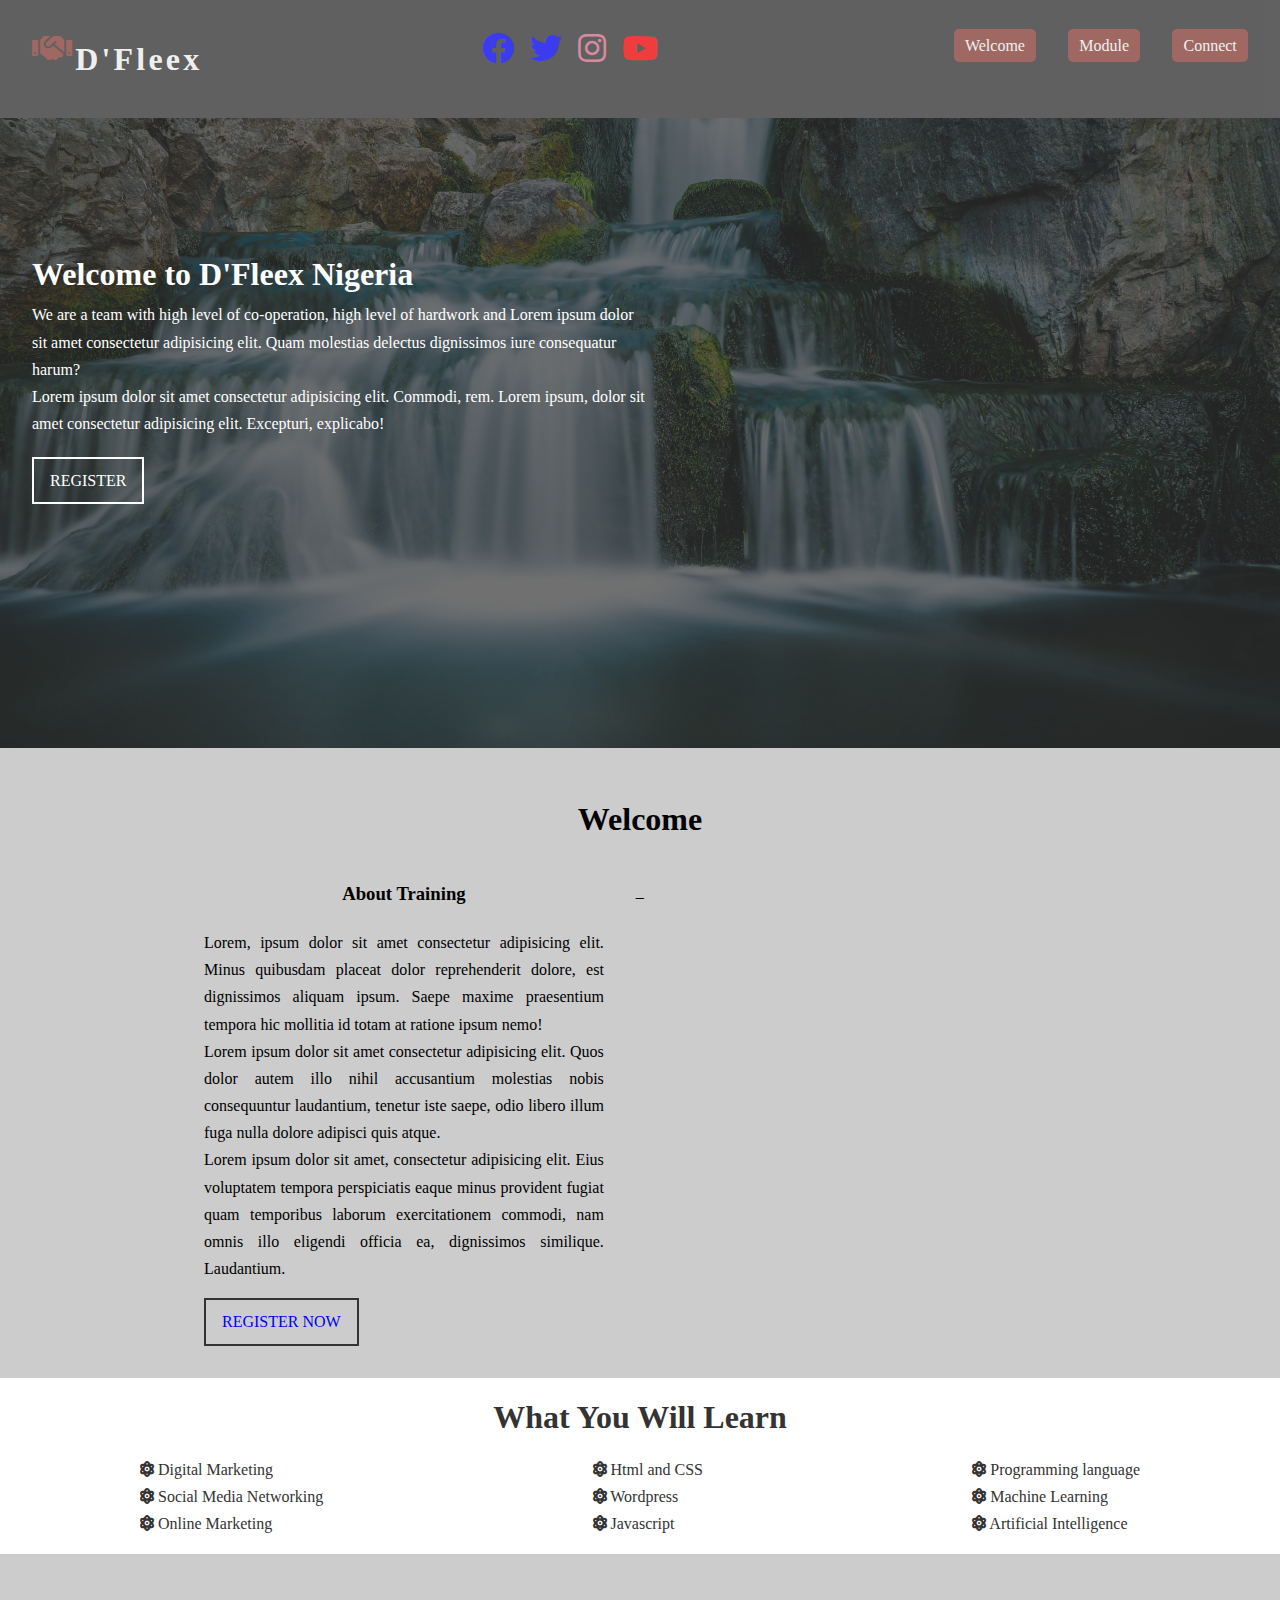
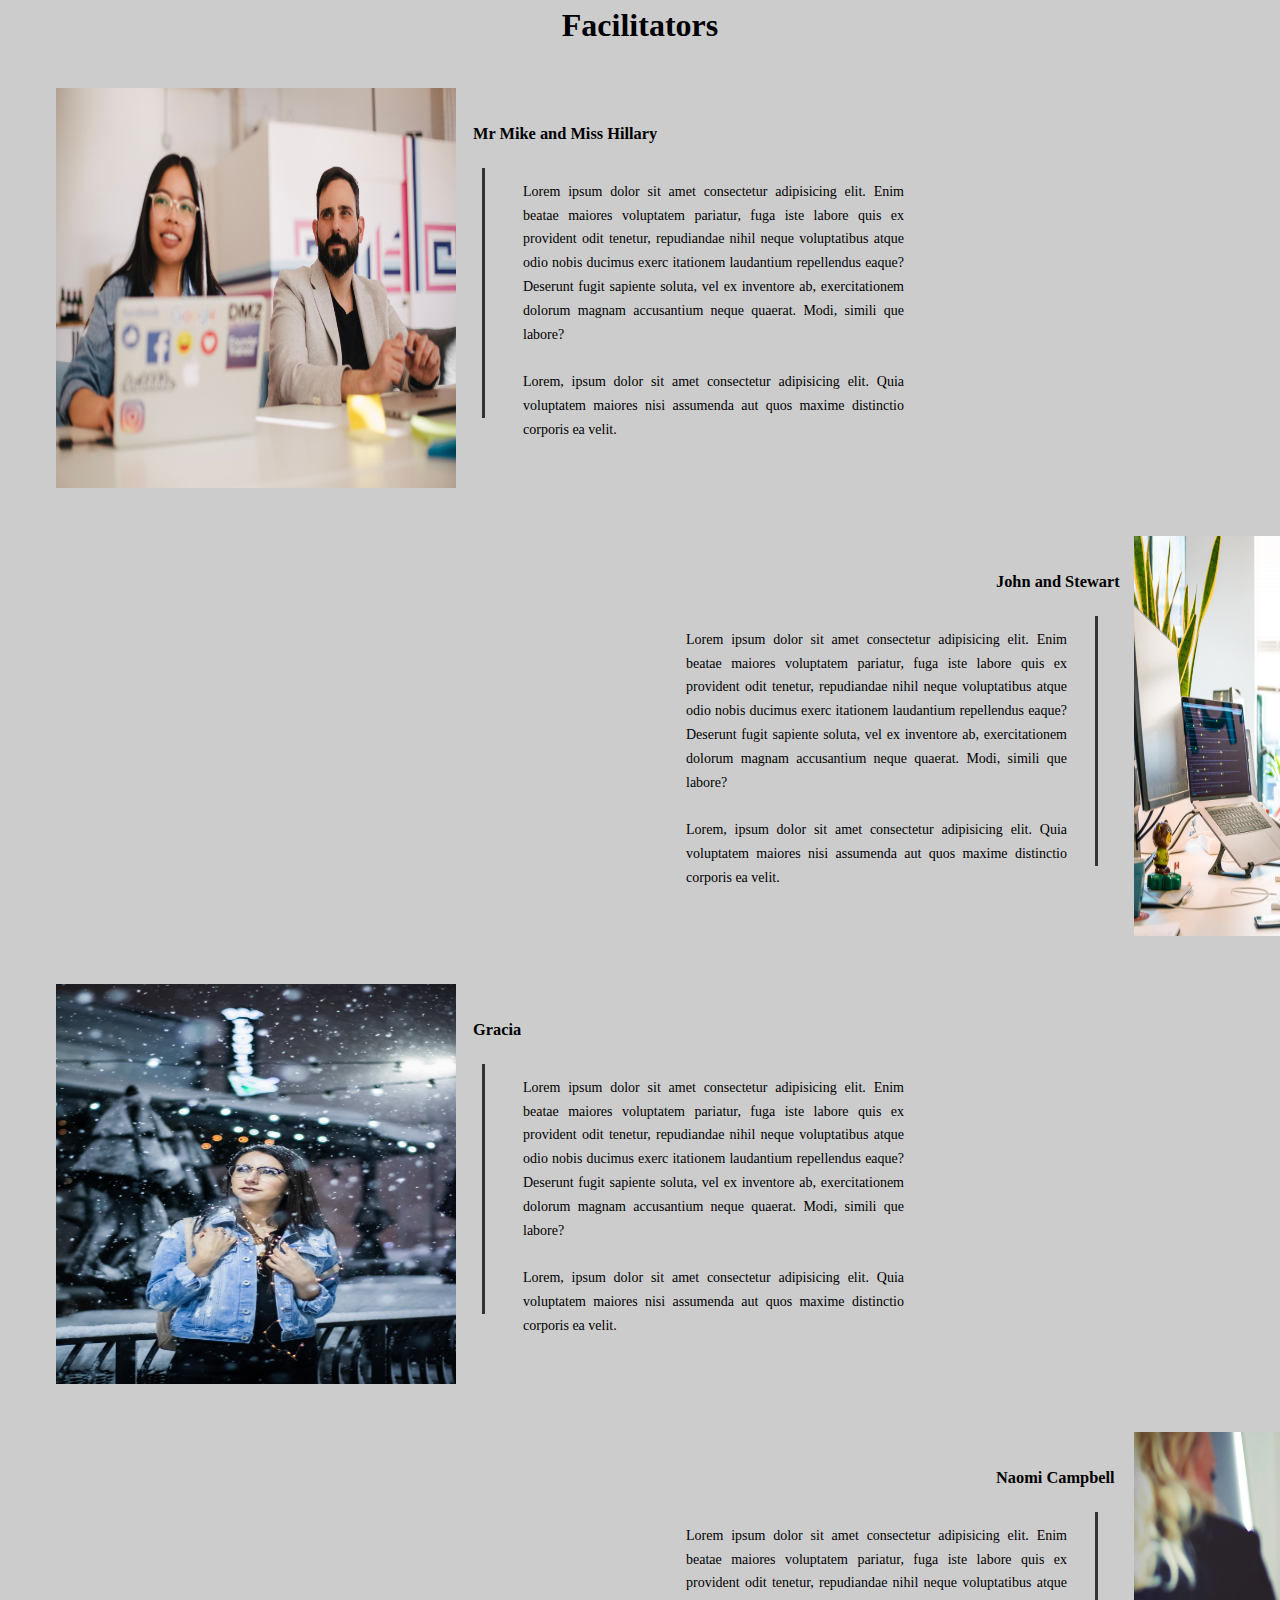
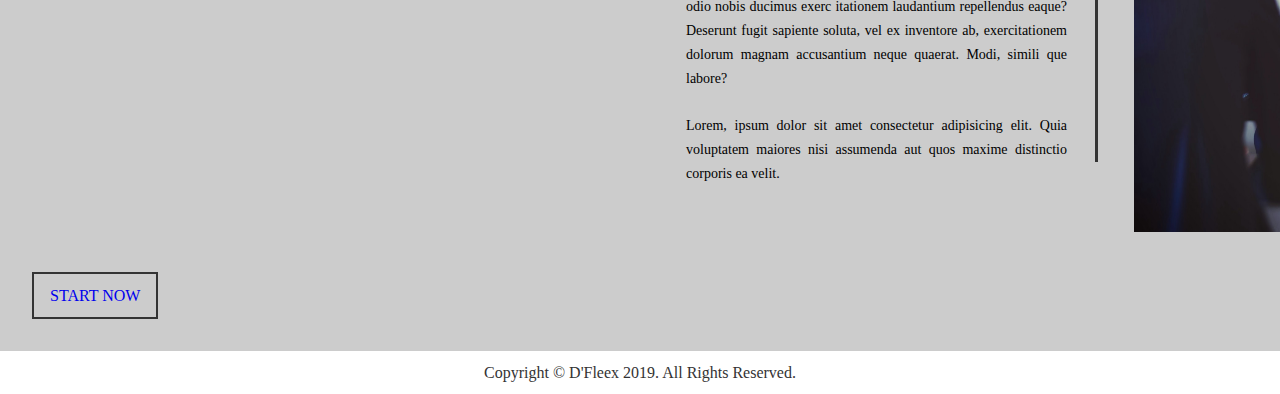
==== index.html @ 33048ce7 "added some new features for mobile view" ====
<!DOCTYPE html>
<html lang="en">
<head>
    <meta charset="UTF-8">
    <meta name="viewport" content="width=device-width, initial-scale=1.0">
    <meta http-equiv="X-UA-Compatible" content="ie=edge">
    <link rel="stylesheet" href="css/style.css">
    <link rel="stylesheet" media="screen and (max-width: 768px) " href="css/mobile.css">
    <link rel="stylesheet" href="font/css/all.css">
    <link rel="stylesheet" href="font/css/all.min.css">
    <link rel="stylesheet" href="font/css/fontawesome.min.css">
    <title>Fleex | Welcome</title>
    <nav>
        <div id="navbar">
        <!-- <div class="navbar-content"> -->
            <div class="logo"><i class="fas fa-handshake fa-2x">  </i>  <h1>D'Fleex</h1></div>

            <div class="social">
                <a href=""><i class="fab fa-facebook fa-2x"></i></a>
                <a href=""><i class="fab fa-twitter fa-2x"></i></a>
                <a href=""><i class="fab fa-instagram fa-2x"></i></a>
                <a href=""><i class="fab fa-youtube fa-2x"></i></a>
            </div>
            
            <div class="navv">
                <ul>
                <li><a href="#welcome">Welcome</a></li>
                <li><a href="#learn">Module</a></li>
                <li><a href="#testimonial">Connect</a></li>
                </ul>
            </div>
        </div>
        <!-- </div> -->
    </nav>
    
    <div id="showcase">
        <div class="showcase-container">
            <div class="showcase-content">
                <h1>Welcome to D'Fleex Nigeria</h1>
                <p>We are a team with high level of co-operation, high level of hardwork and 
                    Lorem ipsum dolor sit amet consectetur adipisicing elit. Quam molestias delectus dignissimos iure consequatur harum?
                </p>
    
                <p>Lorem ipsum dolor sit amet consectetur adipisicing elit. Commodi, rem.
                    Lorem ipsum, dolor sit amet consectetur adipisicing elit. Excepturi, explicabo!
                </p>

                <!-- <a class="btn" href="form.html">REGISTER</a> -->
                <p > <a class="btn" href="form.html">REGISTER</a> </p>
            </div>
        
        </div>
    </div>

    <div id="welcome">
          <h3 class="m-center m-heading">Welcome</h3>
          <!-- <div class="container"> -->
              <div class="welcome-training ">
                <div class="training-content">
                    <h3>About Training</h3>
                    <div>
                    <p>Lorem, ipsum dolor sit amet consectetur adipisicing elit. Minus quibusdam placeat 
                       dolor reprehenderit dolore, est dignissimos aliquam ipsum. 
                       Saepe maxime praesentium tempora hic mollitia id totam at ratione ipsum nemo!</p>
                     

                    <p>Lorem ipsum dolor sit amet consectetur adipisicing elit. Quos dolor autem 
                       illo nihil accusantium molestias nobis consequuntur laudantium, tenetur 
                       iste saepe, odio libero illum fuga nulla dolore adipisci quis atque.</p>
                    </div>

                    <div>
                       <p>Lorem ipsum dolor sit amet, consectetur adipisicing elit. Eius 
                          voluptatem tempora perspiciatis eaque minus provident fugiat quam 
                          temporibus laborum exercitationem commodi, nam omnis illo eligendi 
                          officia ea, dignissimos similique. Laudantium.</p>
                    </div>
                    
                            <div class="btn-dark reg"> <a href="form.html">REGISTER NOW</a></div>
                 </div>
                 
_
            <div class="training-img"></div>

            </div>
        </div>

    </div>
 

     <section id="learn">
        <h1 class="line m-center m-heading">What You Will Learn</h1>
        <div class="container">
        
        <div class="items">
            <ul class="item">
                <li> <i class="fas fa-atom"></i> Digital Marketing</li>
                <li> <i class="fas fa-atom"></i> Social Media Networking</li >
                <li> <i class="fas fa-atom"></i> Online Marketing </li>
            </ul>

            <ul class="item">
                <li> <i class="fas fa-atom"></i> Html and CSS</li>
                <li> <i class="fas fa-atom"></i> Wordpress</li>
                <li> <i class="fas fa-atom"></i> Javascript</li>
            </ul>

            <ul class="item">
                <li> <i class="fas fa-atom"></i> Programming language</li>
                <li> <i class="fas fa-atom"></i> Machine Learning</li>
                <li> <i class="fas fa-atom"></i> Artificial Intelligence</li>
            </ul>
        </div>
        </div>
    </section>

    <section id="testimonial" class="p-1">
        <h2 class="m-heading m-center">Facilitators</h2>
        <ul>
            <li class="testimonials ">
                <div>
                    <img src="./img/facilitator1.jpg" alt="Road to success">
                    
                    <div class="box"></div>
                    <div class="test-speech">                       
                        <h3>Mr Mike and Miss Hillary</h3>
                        <p>Lorem ipsum dolor sit amet consectetur adipisicing 
                           elit. Enim beatae maiores voluptatem pariatur, fuga 
                           iste labore quis ex provident odit tenetur, repudiandae 
                           nihil neque voluptatibus atque odio nobis ducimus exerc
                           itationem laudantium repellendus eaque? Deserunt fugit 
                           sapiente soluta, vel ex inventore ab, exercitationem 
                           dolorum magnam accusantium neque quaerat. Modi, simili
                           que labore?</p>
                            <br>
                            <p>Lorem, ipsum dolor sit amet consectetur adipisicing 
                               elit. Quia voluptatem maiores nisi assumenda aut quos 
                               maxime distinctio corporis ea velit.</p>
                        </div>
                    </div>  
            </li>


            <li class="testimonias ">
                <div>
                    
                    <div class="test-speech">
                        <h3>John and Stewart</h3>
                        <p>Lorem ipsum dolor sit amet consectetur adipisicing 
                           elit. Enim beatae maiores voluptatem pariatur, fuga 
                           iste labore quis ex provident odit tenetur, repudiandae 
                           nihil neque voluptatibus atque odio nobis ducimus exerc
                           itationem laudantium repellendus eaque? Deserunt fugit 
                           sapiente soluta, vel ex inventore ab, exercitationem 
                           dolorum magnam accusantium neque quaerat. Modi, simili
                           que labore?</p>
                            <br>
                            <p>Lorem, ipsum dolor sit amet consectetur adipisicing 
                               elit. Quia voluptatem maiores nisi assumenda aut quos 
                               maxime distinctio corporis ea velit.</p>
                    </div>  
                    <div class="box"></div>

                    <img src="./img/facilitator2.jpg" alt="Road to success">
                </div>
            </li>


            <li class="testimonials ">
              
                <div>
                    <img src="./img/facilitator3.jpg" alt="Road to success">
                   
                    <div class="box"></div>
                    <div class="test-speech">
                        <h3>Gracia</h3>
                        <p>Lorem ipsum dolor sit amet consectetur adipisicing 
                           elit. Enim beatae maiores voluptatem pariatur, fuga 
                           iste labore quis ex provident odit tenetur, repudiandae 
                           nihil neque voluptatibus atque odio nobis ducimus exerc
                           itationem laudantium repellendus eaque? Deserunt fugit 
                           sapiente soluta, vel ex inventore ab, exercitationem 
                           dolorum magnam accusantium neque quaerat. Modi, simili
                           que labore?</p>
                            <br>
                            <p>Lorem, ipsum dolor sit amet consectetur adipisicing 
                               elit. Quia voluptatem maiores nisi assumenda aut quos 
                               maxime distinctio corporis ea velit.</p>
                    </div>  

                </div>
            </li>


            <li class="testimonias">
                <div>

                    <div class="test-speech">
                        <h3>Naomi Campbell </h3>
                        <p>Lorem ipsum dolor sit amet consectetur adipisicing 
                           elit. Enim beatae maiores voluptatem pariatur, fuga 
                           iste labore quis ex provident odit tenetur, repudiandae 
                           nihil neque voluptatibus atque odio nobis ducimus exerc
                           itationem laudantium repellendus eaque? Deserunt fugit 
                           sapiente soluta, vel ex inventore ab, exercitationem 
                           dolorum magnam accusantium neque quaerat. Modi, simili
                           que labore?</p>
                            <br>
                            <p>Lorem, ipsum dolor sit amet consectetur adipisicing 
                               elit. Quia voluptatem maiores nisi assumenda aut quos 
                               maxime distinctio corporis ea velit.</p>
                    </div>  

                    <div class="box"></div>
                    
                    <img src="./img/facilitator4.jpg" alt="Road to success">
                </div>
            </li>
            
        
        </ul>
        <div class="btn-dark reg"> <a href="form.html">START NOW</a></div>
    </section>

    <footer class="footer">
        <p>Copyright &copy; D'Fleex 2019. All Rights Reserved. </p>
    </footer>
</head>
<body>
    
</body>
</html>
---- css/style.css ----
:root {
    --colorone: rgba(41, 128, 185, 0.5);
    --colortwo: rgba(231, 76, 60, 0.5);
    --colorthree: rgba(131, 145, 146, 0.5);
    --width: 1000px;
}

*{
    margin: 0;
    padding: 0;
    box-sizing: border-box;
}

body, html {
    background: #ccc;
    line-height: 1.7;
}

a {
    text-decoration: none;
    /* color: white; */
    /* color: #333; */
}

/* utility classes */
.container {
    max-width: var(--width);
    /* padding: 2rem; */
    overflow: hidden;
    margin: auto;
    /* display: flex; */
    align-items: center;
    justify-content: flex-start;
    align-content: center;
}

.py-1 {padding: 1rem 0;}
.py-2 {padding: 1.5rem 0;}
.py-3 {padding: 2rem 0;}
.p-1 {padding: 1rem;}
.p-2 {padding: 1.5rem;}
.p-3 {padding: 2rem;}

.m-heading {
    font-size: 2rem;
    padding: .75rem;
}

.m-center {
    text-align: center;

}

.btn {
    display: inline-block ;
    color: white;
    border: white 2px solid;
    padding: .5rem 1rem ;
    /* text-align: center;
    align-items: center;
    align-content: center; */
    /* margin-top: 1rem; */
}

.btn-dark {
    display: inline-block ;
    color: #333;
    border: #333 2px solid;
    padding: .5rem 1rem ;
    /* text-align: center;
    align-items: center;
    align-content: center; */
    /* margin-top: 1rem; */
}

.reg {
    align-items: center;
    margin-top: 1rem;
    color: #333;
    align-items: center;
}

/* navbar section */
#navbar {
    background: #333;
    color: #fff;
    display: flex;
    /* position: fixed; */
    /* width: 100%; */
    justify-content: space-between;
    top: 0;
    left: 0;
    opacity: 0.7; 
    z-index: 2; 
}

#navbar .logo {
    display: flex;
    align-content: center;
    justify-content: center;
    padding: 2rem;
    letter-spacing: .2rem;
    color: var(--colortwo);
}

#navbar .logo h1 {
    color: #fff;
    /* font-size: 2rem; */
}

#navbar ul {
    color: #fff;
    display: flex;
    padding: 1rem;
}

#navbar ul li {
    text-decoration: none;
    list-style: none;
    padding: 1rem;
    color:#fff;
}

#navbar ul li a {
    background: var(--colortwo);
    color: #fff;
    padding: 0.5rem .7rem;
    text-align: center;
    cursor: pointer;
    border-radius: 5px;
}

#navbar ul li a:hover {
    font-size: 1.1rem;
    background: #fff;
    color: var(--colortwo);
}

#navbar .social {    
    display: flex;
    /* text-align: center; */
    justify-content: center;
    justify-items: center;
    align-content: center;
    padding: 2rem;
    letter-spacing: 1rem;
    /* margin: 1rem; */

}

#navbar .social .fa-facebook, .fa-twitter {color: blue;}
#navbar .social .fa-instagram  {color: palevioletred;}
#navbar .social .fa-youtube  {color: red;}

/* showcase Section */
#showcase {
    background: #333;
    /* background: url('../img/birm.jpg') no-repeat center center/cover; */
    height: 70vh;
    position: relative;
    padding: 2rem;
    color: #fff;
}

#showcase::before {
    content: '';
    position: absolute;
    background: url('../img/mike.jpg') no-repeat center center/cover;
    /* background: var(--colorone); */
    top: 0;
    left: 0;
    right: 0;
    height: 100%;    
    opacity: 0.3;
}

#showcase .showcase-container{
    height: 50vh;
    display: grid;
    grid-template-columns: repeat(2, 1fr);
    grid-gap: 1rem;
    align-items: center;
    justify-content: center;
    position: absolute;
}

#showcase .showcase-container .btn {
    margin-top: 1.2rem;
}
/* Welcome Section */
#welcome {
    margin: auto;
    max-width: var(--width);
    min-height: 100%;
    padding: 2rem;
    /* position: relative; */
    /* overflow: hidden; */
    /* width: 1000px; */
}

#welcome h3 {
    text-align: center;
    margin-bottom: 1.2rem;
}

#welcome .welcome-training {
    display: flex;
    justify-items: center;
    /* margin-bottom: 2rem; */
}

.welcome-training .training-content {
    width: 50%;
    padding: 0 2rem;
    text-align: justify;
    align-content: center;
}

.training-img {
    background: url('../img/about.jpg')no-repeat center center/cover;
    padding: 0 3rem;
    height: inherit;
    margin-bottom: 2rem;
    width: 50%;
}

/* The what you will learn section */

#learn {
    color: #333;
    background: #fff;
    overflow: auto;
    padding: 0 2rem;
}

#learn h1 {
    padding-bottom: none;
    margin-bottom: none;
}

#learn .items {
    display: flex;
    flex-direction: repeat(3, auto);
    padding-bottom: 1rem;
    grid-gap: 1rem;
    justify-content: space-between;
    align-items: center;
    /* color: #333;
    background: #fff; */
    /* align-items: center; */
}

#learn .items ul li{
    list-style: none;
}

/* Testimonial section */

#testimonial {
    padding: 2rem;
    margin: auto;
    overflow: auto;
}

#testimonial li {
    list-style: none;
}

.testimonials > div{
    display: grid;
    grid-template-columns: auto .5fr auto;
    width: 70vw;
    grid-gap: 1rem;
    padding: 1.5rem;
    list-style: none;
}

/* testimonial for even numbers */
.testimonias > div{
   display: grid;
   justify-self: flex-end;
   grid-template-columns: auto .5fr auto;
   grid-gap: 1rem;
   width: 70vw;
   padding: 1.5rem;
   /* margin-bottom: 2rem; */
   transform: translateX(310px);
}


/* This is the line at the between the image and the text */
.testimonials .box {
    width: 3px;
    margin-top: 5rem;
    height:250px;
    background: #333;
    transform: translateX(10px);
    color: black;
    /* transform: translateX(-50px); */
}

.testimonias .box {
    width: 3px;    
    margin-top: 5rem;
    height: 250px;
    background: #333;
    transform: translateX(-20px);
}
.testimonials .test-speech {
    margin-left: 2rem;
    margin-top: 2rem;
    font-size: 14px;
    text-align: justify;
}

.testimonias .test-speech {
    margin-right: 2rem;
    margin-top: 2rem;
    text-align: justify;
    font-size: 14px;
}

.testimonials .test-speech h3 {
    transform: translateX(-50px);
    padding-bottom: 2rem;
}

.testimonias .test-speech h3 {
    transform: translateX(310px);
    padding-bottom: 2rem;
}

.testimonials img {
    display: block;
    height: 400px;
    width: 400px;
}

.testimonias img {
    display: block;
    height: 400px;
    width: 400px;
}
    
/* thank you successful registration page */
.thanks {
    display: flex;
    flex-direction: column;
    height: 500px;
    justify-content: center;
    align-content: center;
    align-items: center;
    text-align: center;
}

.footer {
    color: #333;
    background: #fff;
    padding: .5rem;
    overflow: hidden;
    text-align: center;
}
---- css/mobile.css ----
/* @media (max-width:1000px) {
    #showcase .showcase-container {
        display: grid;
        grid-template-columns: 1fr;
        align-items: center;
        text-align: center;

    }
} */

#navbar .logo {
    padding: 1.6rem;
}

#navbar .social .fa-youtube, 
#navbar .social .fa-instagram{
    display: none;
}

#showcase .showcase-container {
    display: flex;
    justify-content: center;
    align-items: center;
    text-align: justify;
    align-content: center;
    margin: auto;
    padding: 3rem;
}

.testimonials > div {
    width: 100%;
    display: grid;
    grid-template-columns: auto .5fr auto;

}

.testimonias > div {
    width: 100%;
    transform: none;
    display: grid;
    grid-template-columns: auto .5fr auto;
}

.testimonials .box {
    margin-top: 3rem;
    height: 300px;
}

.testimonias .box {
    margin-top: 3rem;
    height: 300px;
}

.testimonials .test-speech {
    margin-top: -1rem;
}

.testimonias .test-speech {
    margin-top: -1rem;
}

.testimonials .test-speech h3 {
    padding-bottom: -1rem;
    margin-top: 1rem;
    margin-bottom: -1.2rem;
}

.testimonias .test-speech h3 {
    padding-bottom: -1rem;
    margin-top: 1rem;
    margin-bottom: -1.2rem;
    transform: translateX(160px);
}

.testimonials img {
    width: 350px;
}

.testimonias img {
    width: 350px
}



@media (max-width: 500px) {
    #navbar {
        flex-direction: column;
        justify-content: center;

    }

    div.logo {
        padding: -2rem;
    }

    #navbar .social {
        display: none;
        padding: -2rem;
    }

    #navbar ul{
        padding: -1rem;
    }

    #showcase {
        height: 100vh;
        display: flex;
        justify-content: center;
        align-content: center;
        text-align: center/justify;
    }

    #showcase h1 {
        padding-top: 4rem;
        font-size: 1.3rem;
    }
}
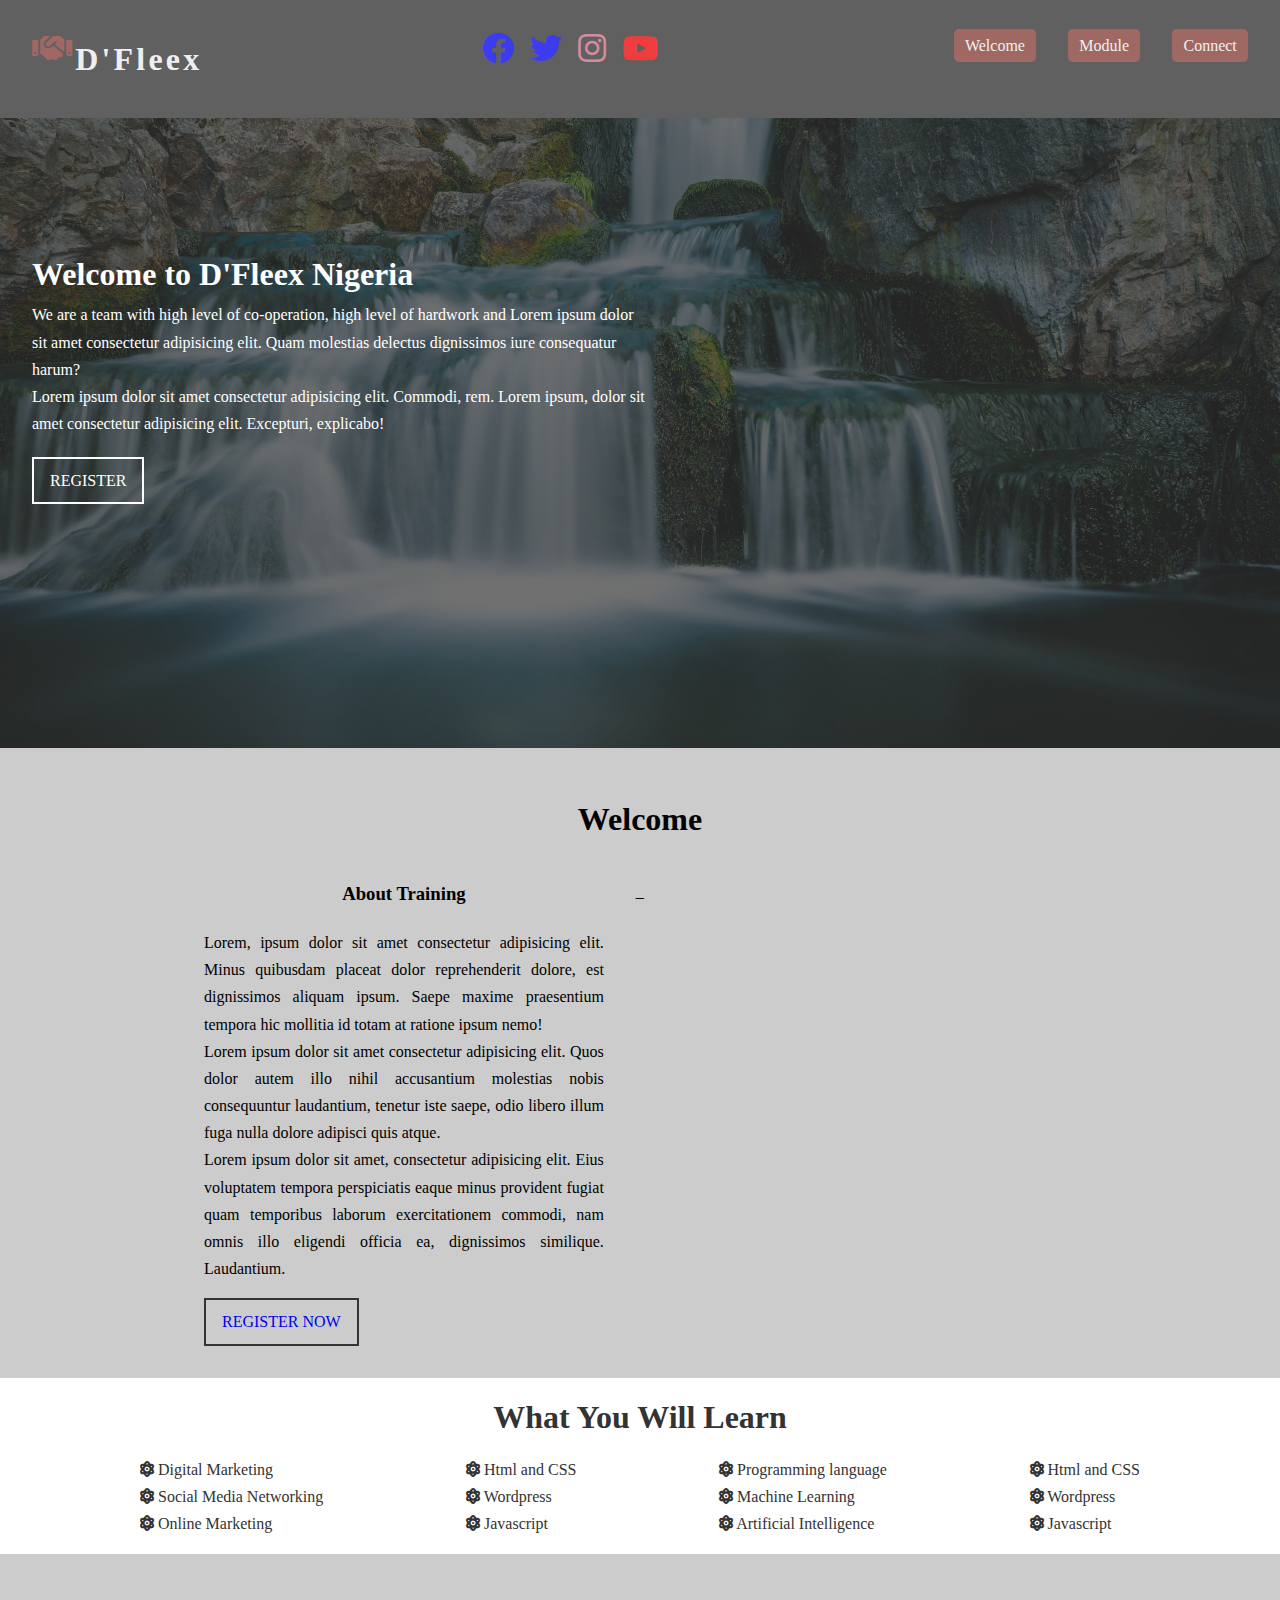
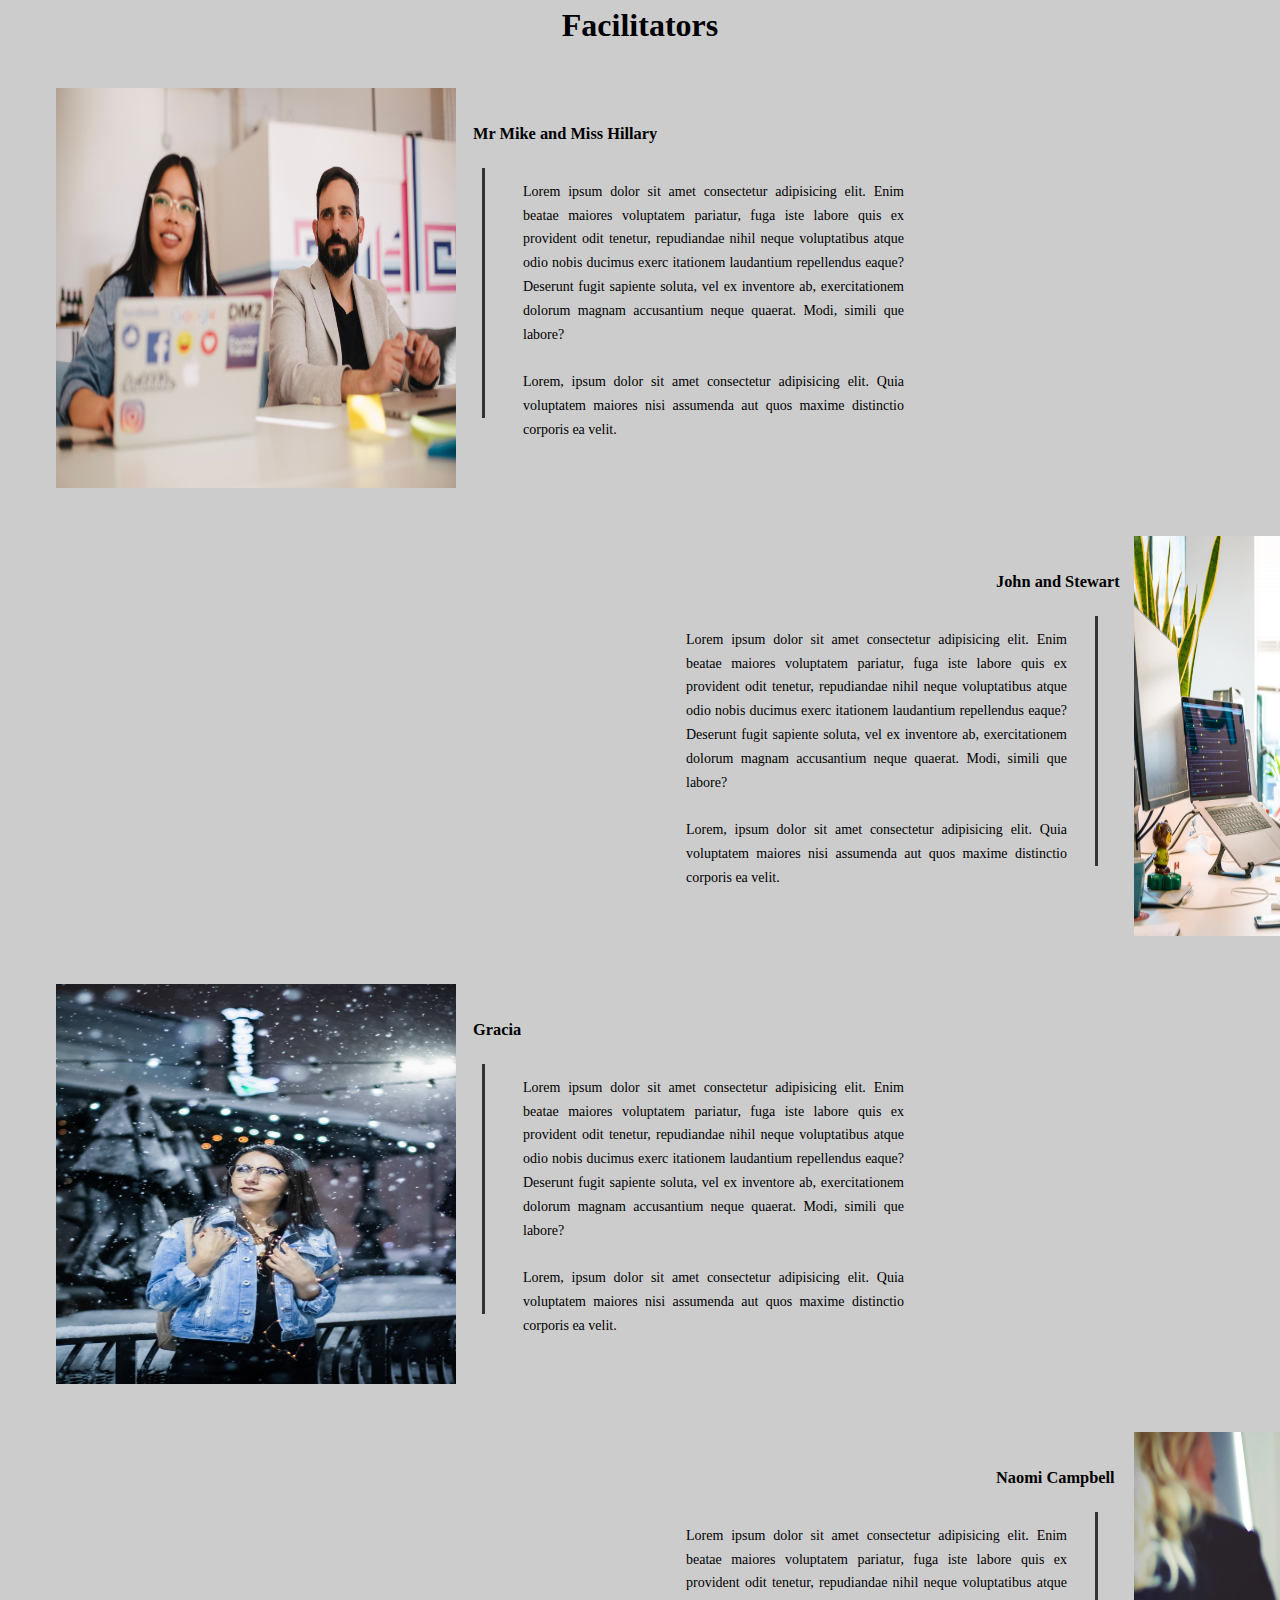
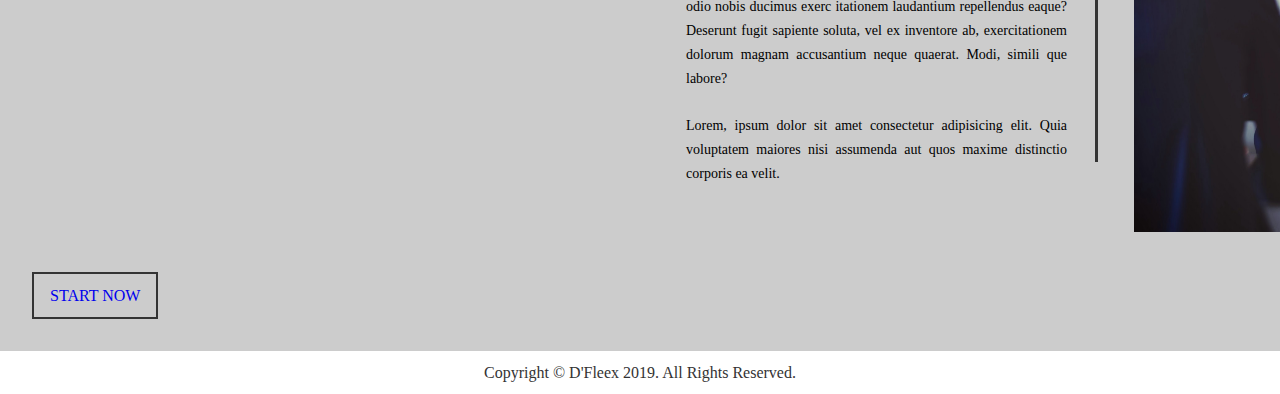
==== commit 6828cffe: "added alot of features for mobile view max-width of 500px" ====
--- a/index.html
+++ b/index.html
@@ -110,6 +110,12 @@
                 <li> <i class="fas fa-atom"></i> Machine Learning</li>
                 <li> <i class="fas fa-atom"></i> Artificial Intelligence</li>
             </ul>
+
+            <ul class="item">
+                <li> <i class="fas fa-atom"></i> Html and CSS</li>
+                <li> <i class="fas fa-atom"></i> Wordpress</li>
+                <li> <i class="fas fa-atom"></i> Javascript</li>
+            </ul>
         </div>
         </div>
     </section>
--- a/css/style.css
+++ b/css/style.css
@@ -186,7 +186,9 @@
 
 #showcase .showcase-container .btn {
     margin-top: 1.2rem;
-}
+    align-items: center;
+}
+
 /* Welcome Section */
 #welcome {
     margin: auto;
--- a/css/mobile.css
+++ b/css/mobile.css
@@ -1,4 +1,4 @@
-/* @media (max-width:1000px) {
+@media (min-width: 1000px) and (max-width:1100px) {
     #showcase .showcase-container {
         display: grid;
         grid-template-columns: 1fr;
@@ -6,7 +6,7 @@
         text-align: center;
 
     }
-} */
+}
 
 #navbar .logo {
     padding: 1.6rem;
@@ -98,12 +98,14 @@
         padding: -2rem;
     }
 
-    #navbar ul{
+    /* #navbar ul{
         padding: -1rem;
-    }
-
+    } */
+
+
+    /* Showcase Section */
     #showcase {
-        height: 100vh;
+        height: 70vh;
         display: flex;
         justify-content: center;
         align-content: center;
@@ -114,5 +116,100 @@
         padding-top: 4rem;
         font-size: 1.3rem;
     }
-}
-
+
+    /* The welcome section */
+    #welcome {
+        height: 100%;
+    }
+
+    #welcome .welcome-training{
+        display: block;
+        flex-direction: column;
+        width: 100%;
+    }
+
+    #welcome .training-content {
+        width: 100%;
+    }
+
+    .training-img {
+        background: url('../img/about.jpg')no-repeat center center/cover;
+        padding: 0 2.5rem;
+        height: 200px;
+        padding: 2rem;
+        margin-bottom: .5rem;
+        width: 100%;
+    }
+
+    /* What You will learn section */
+    #learn h1 {
+        font-size: 1.1rem;
+    }
+
+
+    #learn .items {
+        display: grid;
+        grid-template-columns: repeat(2, auto);
+        font-size: .8rem;
+    }
+
+    /* The Testimonial Section */
+    #testimonial {
+        padding: 1.3rem;
+    }
+
+    .testimonials > div {
+        display: grid;
+        grid-template-columns: 1fr;
+        width: 100%;
+        margin: auto;
+        border-bottom: #fff dashed 2px;
+    }
+
+    .testimonias > div {
+        display: grid;
+        grid-template-columns: 1fr;
+        width: 100%;
+        margin: auto;
+        border-bottom: #fff dashed 2px;
+    }
+    
+    .testimonials .box {
+        display: none;
+    }
+
+    .testimonias .box {
+        display: none;
+    }
+
+    .testimonials img {
+        height: 200px;
+        width: 100%;
+    }
+
+    .testimonias img {
+        height: 200px;
+        width: 100%;
+    }
+
+    .testimonials .test-speech {
+        margin: auto;
+        text-align: center/justify;
+    }
+
+    .testimonias .test-speech {
+        margin: auto;
+        text-align: center/justify;
+    }
+
+    .testimonials .test-speech h3 {
+        text-align: center;
+        transform: none;
+    }
+
+    .testimonias .test-speech h3 {
+        text-align: center;
+        transform: none;
+    }
+}
+
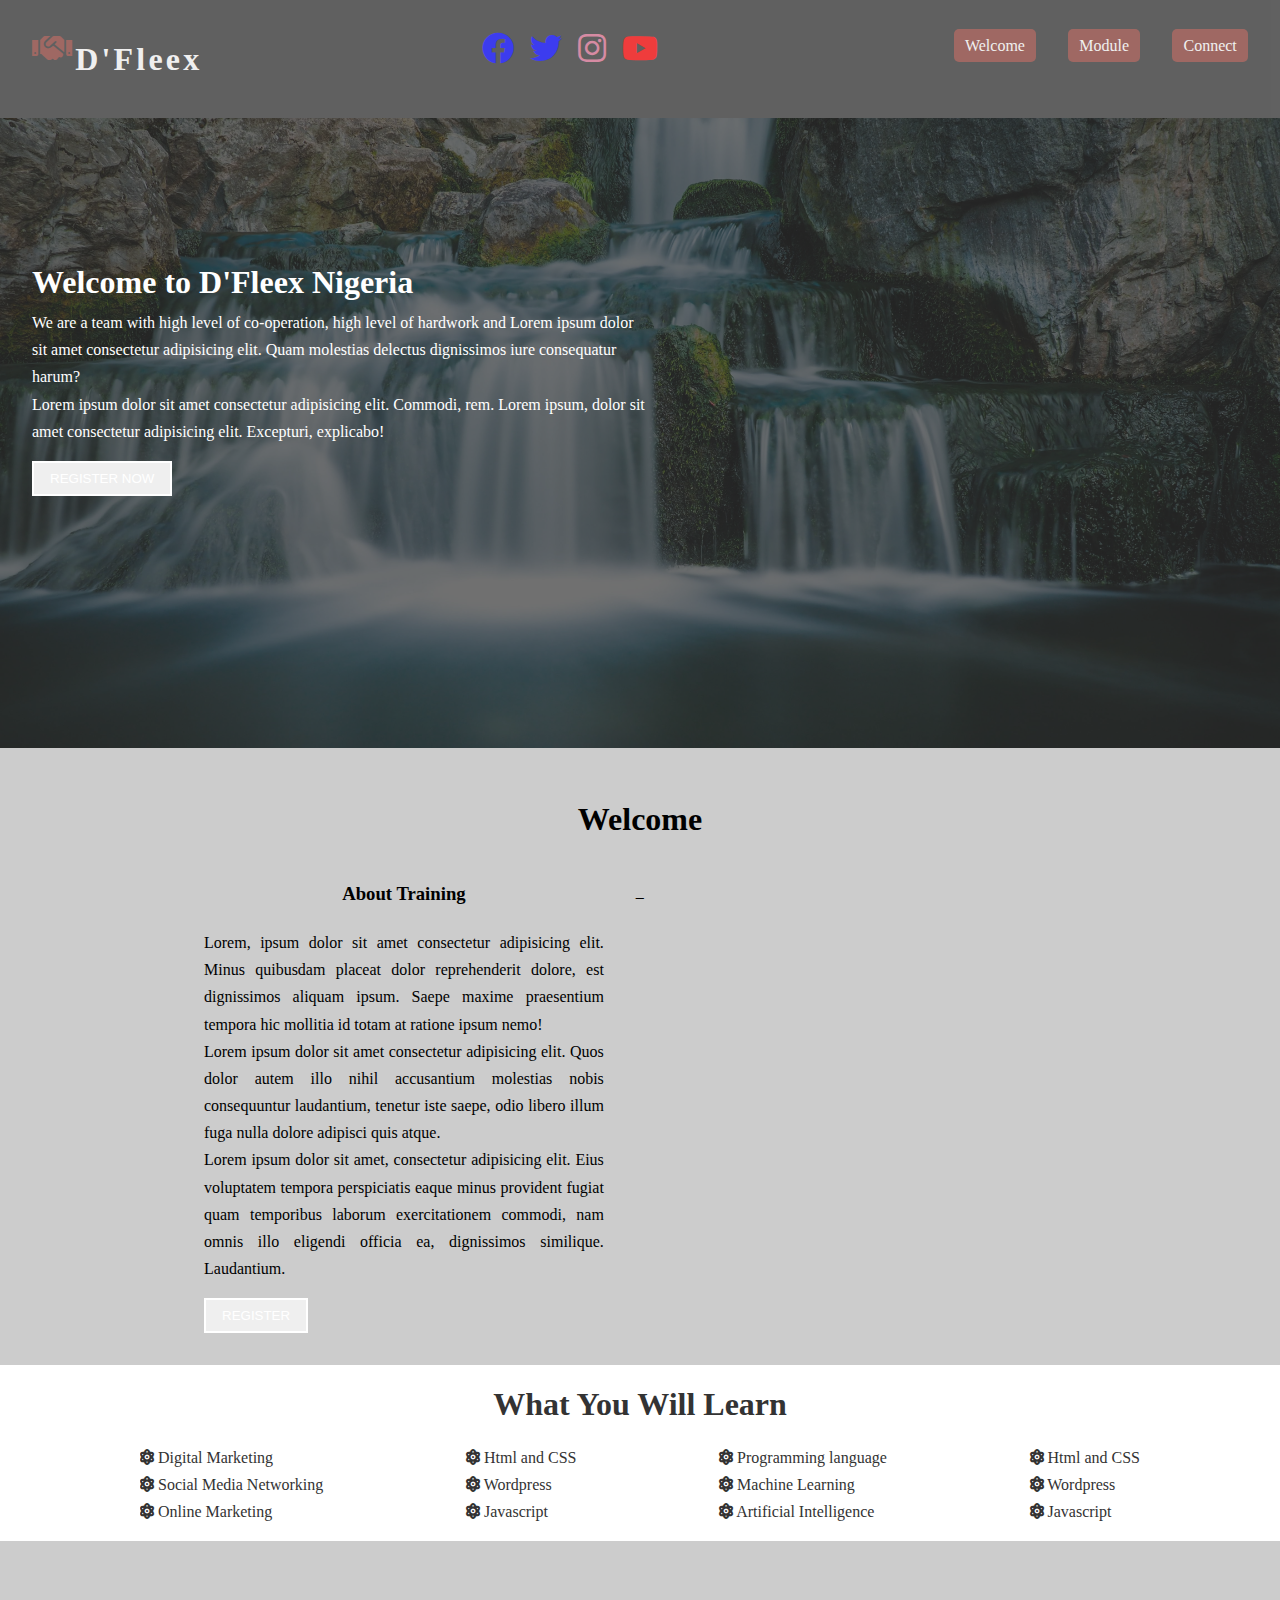
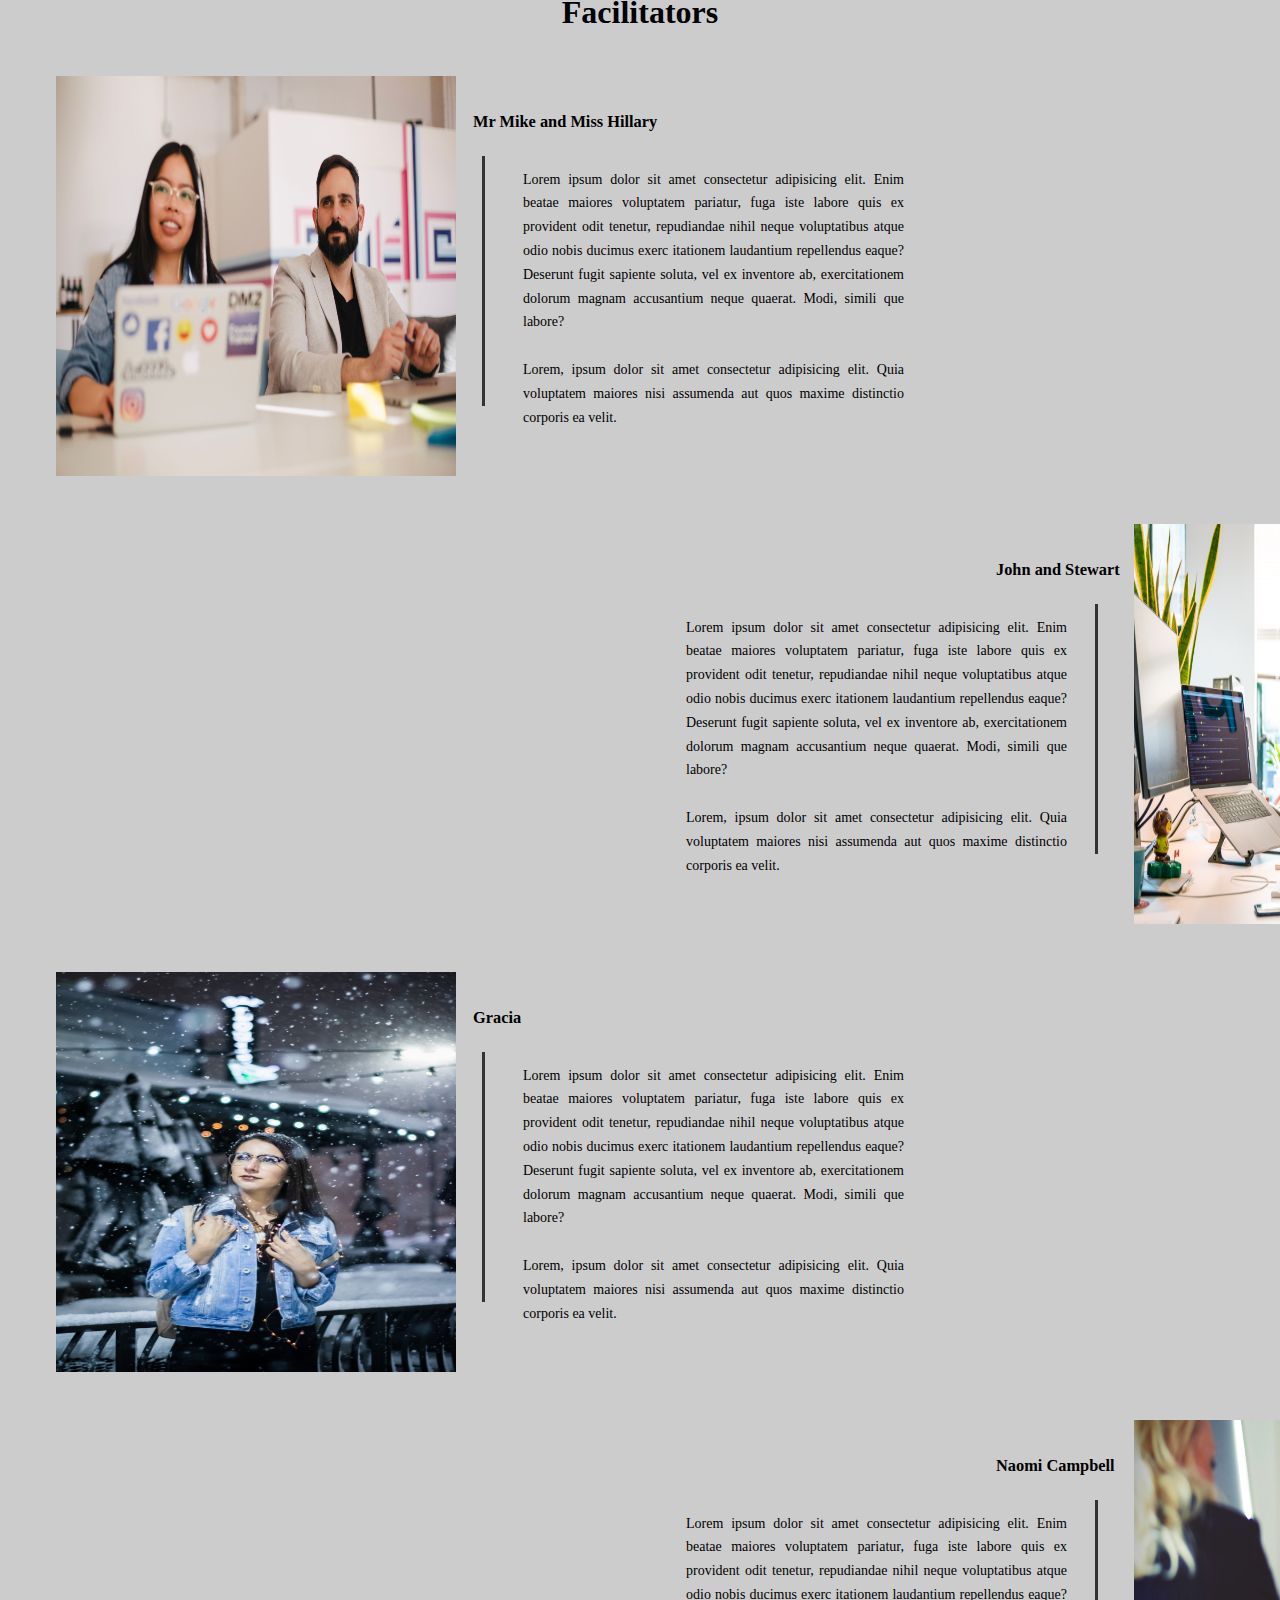
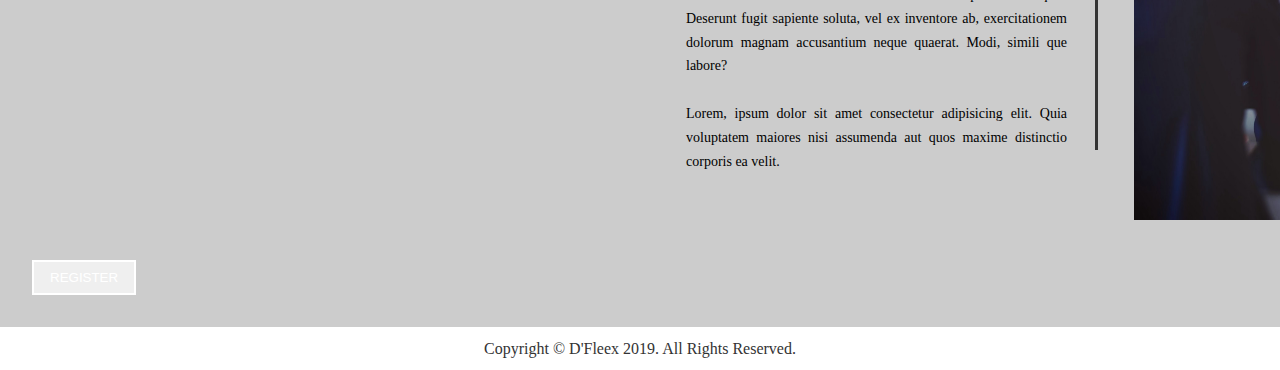
==== commit c984cce4: "added some new features" ====
--- a/index.html
+++ b/index.html
@@ -10,6 +10,8 @@
     <link rel="stylesheet" href="font/css/all.min.css">
     <link rel="stylesheet" href="font/css/fontawesome.min.css">
     <title>Fleex | Welcome</title>
+</head>
+<body>
     <nav>
         <div id="navbar">
         <!-- <div class="navbar-content"> -->
@@ -46,7 +48,7 @@
                 </p>
 
                 <!-- <a class="btn" href="form.html">REGISTER</a> -->
-                <p > <a class="btn" href="form.html">REGISTER</a> </p>
+                <button id="modalBtn" class="button">REGISTER NOW</button>
             </div>
         
         </div>
@@ -76,7 +78,7 @@
                           officia ea, dignissimos similique. Laudantium.</p>
                     </div>
                     
-                            <div class="btn-dark reg"> <a href="form.html">REGISTER NOW</a></div>
+                    <button id="modalBtn" class="button">REGISTER</button>
                  </div>
                  
 _
@@ -225,14 +227,72 @@
             
         
         </ul>
-        <div class="btn-dark reg"> <a href="form.html">START NOW</a></div>
+        <button id="modalBtn" class="button">REGISTER</button>
     </section>
+
+    <div class="socials">
+        <a href=""><i class="fab fa-facebook fa-2x"></i></a>
+        <a href=""><i class="fab fa-twitter fa-2x"></i></a>
+        <a href=""><i class="fab fa-instagram fa-2x"></i></a>
+        <a href=""><i class="fab fa-youtube fa-2x"></i></a>
+    </div>
 
     <footer class="footer">
         <p>Copyright &copy; D'Fleex 2019. All Rights Reserved. </p>
     </footer>
-</head>
-<body>
-    
+
+
+    <!-- This section is for the form class that will pop us like a modal... -->
+    <div id="simpleModal" class="modal">
+        <div class="forming">
+        <form action="GET">
+            <div class="form-wrap">
+                <span class="closeBtn">&times;</span>
+                <h2>Register For This Class</h2>
+                <div class="form-group">
+                    <label class="is-requierd" for="Name">Full Name</label>
+                    <input type="text" name="name" id="name" placeholder="Enter Your Full Name">
+                </div>
+    
+                <div class="form-group">
+                    <label class="is-required" for="Name">Email</label class="is-required">
+                    <input   type="email" name="email" id="email" placeholder="Enter Your E-mail">
+                </div>
+    
+                <div class="form-group">
+                    <label class="is-required" for="Name">Phone Number</label>
+                    <input type="number" name="number" id="number" placeholder="Enter Your Phone Number">
+                </div>
+    
+                <div class="form-group">
+                    <label class="is-required" for="Name">Profession</label>
+                    <input type="text" name="name" id="name" placeholder="Enter Your Profession">
+                </div>
+    
+                <div class="form-group">
+                    <label for="message">What is your End Goal?</label>
+                    <textarea name="message" id="message" cols="30" rows="3" placeholder="Leave Message"></textarea>
+                </div>
+                <button class="send"> <a href="thank.html">SUBMIT</a></button>
+            </div>
+        </form>
+    
+        <p class="terms">By clicking, you have agreed to our <a href="#">Terms & Conditions</a> 
+            <br>
+            and also our <a href="#Privacy">Policies & Privacy</a> </p>. 
+    <!-- 
+        <div class="radio">
+        <input type="radio" name="" id="radio"> I Agree.
+        <input type="radio" name="" id="radio"> I Do Not Agree
+        </div> -->
+        
+        <footer class="footer">
+            <p>Copyright &copy; D'Fleex 2019. All Rights Reserved. </p>
+        </footer>
+    
+        </div>
+        </div>
+    
+    <script src="main.js"></script>
 </body>
 </html>--- a/css/style.css
+++ b/css/style.css
@@ -18,8 +18,6 @@
 
 a {
     text-decoration: none;
-    /* color: white; */
-    /* color: #333; */
 }
 
 /* utility classes */
@@ -51,33 +49,33 @@
 
 }
 
-.btn {
+.button{
     display: inline-block ;
     color: white;
     border: white 2px solid;
     padding: .5rem 1rem ;
+    margin-top: 1rem;
+}
+
+.button a {
+    text-align: center;
+    align-items: center;
+    align-content: center;
+    /* display: inline-block ;
+    color: #333;
+    border: #333 2px solid;
+    padding: .5rem 1rem ; */
     /* text-align: center;
     align-items: center;
     align-content: center; */
     /* margin-top: 1rem; */
 }
 
-.btn-dark {
-    display: inline-block ;
-    color: #333;
-    border: #333 2px solid;
-    padding: .5rem 1rem ;
-    /* text-align: center;
-    align-items: center;
-    align-content: center; */
-    /* margin-top: 1rem; */
-}
-
-.reg {
+.reg  {
     align-items: center;
     margin-top: 1rem;
     color: #333;
-    align-items: center;
+    text-align: center;
 }
 
 /* navbar section */
@@ -151,6 +149,29 @@
 #navbar .social .fa-facebook, .fa-twitter {color: blue;}
 #navbar .social .fa-instagram  {color: palevioletred;}
 #navbar .social .fa-youtube  {color: red;}
+
+.socials {    
+    display: flex;
+    /* text-align: center; */
+    justify-content: center;
+    justify-items: center;
+    align-content: center;
+    padding: 2rem;
+    letter-spacing: 1rem;
+    /* margin: 1rem; */
+
+}
+
+.socials .fa-facebook, .fa-twitter {color: blue;}
+.socials .fa-instagram  {color: palevioletred;}
+.socials .fa-youtube  {color: red;}
+
+
+.socials {
+    display: none;
+}
+
+
 
 /* showcase Section */
 #showcase {
@@ -353,12 +374,156 @@
     align-content: center;
     align-items: center;
     text-align: center;
-}
-
+    padding: 2rem;
+    animation-name: thank;
+    animation-duration: 3s ;
+}
+
+@keyframes thank{
+    from { opacity: 0;}
+    to {opacity: 1;}
+}
 .footer {
+    color: #333;
+    background: #fff;
+    padding: .5rem;
+    overflow: auto;
+    text-align: center;
+}
+
+
+
+
+/* styles for form: This style is for form to pop us as a modal */
+button {
+    text-decoration: none;
+    color: #333;
+}
+
+.modal {
+    display: none;
+    /* z-index: 1; */
+    top: 0;
+    left: 0;
+    overflow: auto;
+    height: 100%;
+    width: 100%;
+    position: fixed;
+    background-color: rgba(131, 145, 146, 0.5);
+}
+
+.closeBtn {
+    float: right;
+    color: rgba(231, 76, 60, 0.5);
+    font-size: 1.3rem;
+    /* background-color: #ccc; */
+    background-size: 100%;
+    /* padding:  0.1rem; */
+    /* transform: skewX(150deg); */
+    cursor: pointer;
+}
+
+.closeBtn:hover, .closeBtn:focus {
+    font-size: 2rem;
+    background-color: red;
+    color: #fff;
+    animation-name: close;
+    animation: 3s ease-in;
+}
+
+@keyframes close {
+    from { scale: .2;}
+    to { scale : .5;}
+}
+
+.forming {
+    background: #ccc;
+    width: 40%;
+    margin: auto;
+    padding-top: 2rem;
+}
+
+.form-wrap {
+    width: 400px;
+    background: white;
+    /* position: absolute; */
+    margin: auto;
+    padding: 1.5rem;
+    margin-top: 2rem;
+    margin-bottom: 1rem;
+    border-radius: 15px;
+    box-shadow:0 3px 2px 0 rgba(231, 76, 60, 0.5), 3px 0 3px 0 rgba(231, 76, 60, 0.5);
+}
+
+.form-wrap h2 {
+    text-align: center;
+    margin-bottom: 1rem;
+}
+.form-group label{
+    margin-top: .5rem;
+}
+
+.form-group input {
+    padding: 8px;
+    width: 100%;
+    border: 1px solid ;
+    border-radius: 5px;
+    outline-color: palevioletred;
+    margin-bottom: 1.3rem;
+}
+
+.is-required:after{
+    content: '*';
+    padding-left: .3rem;
+    color: red;
+}
+
+.send {
+    padding: .5rem .3rem;
+    border-radius: 4px;
+    border: none;
+    color: #333;
+    text-decoration: none;
+}
+
+.send:hover {
+    font-size: 1rem;
+    background: rgba(231, 76, 60, 0.5);
+}
+
+.send a {
+    color: black;
+    text-decoration: none;
+}
+
+.terms {
+    text-align: center;
+}
+
+.terms a {
+    color: rgba(41, 128, 185, 0.5);
+    text-decoration: none;
+}
+
+.radio {
+    align-items: center;
+    margin: auto;
+    /* transform: translateX(100px); */
+    margin-bottom: 2rem;
+}
+
+/* .footer {
     color: #333;
     background: #fff;
     padding: .5rem;
     overflow: hidden;
     text-align: center;
+} */
+
+@media screen and (max-width: 500px) {
+    .form-wrap {
+    width: 80%;    
+    padding: 1rem;
+}
+
 }--- a/css/mobile.css
+++ b/css/mobile.css
@@ -1,12 +1,16 @@
 @media (min-width: 1000px) and (max-width:1100px) {
     #showcase .showcase-container {
-        display: grid;
-        grid-template-columns: 1fr;
+        display: flex;
+        flex-direction: row;
         align-items: center;
-        text-align: center;
-
-    }
-}
+        justify-content: center;
+        text-align: center;
+
+    }
+}
+
+
+/* ........................... */
 
 #navbar .logo {
     padding: 1.6rem;
@@ -81,6 +85,7 @@
 }
 
 
+/* for  screen sizes less than 500px*/
 
 @media (max-width: 500px) {
     #navbar {
@@ -97,7 +102,11 @@
         display: none;
         padding: -2rem;
     }
-
+    
+    .socials {
+        display: flex;
+    }
+    
     /* #navbar ul{
         padding: -1rem;
     } */
@@ -213,3 +222,33 @@
     }
 }
 
+@media (max-width:320px) {
+    #navbar {
+        display: flex;
+    }   
+
+    #navbar ul {
+        margin-top: -3rem;
+    }
+
+    #showcase {
+        height: 100vh;
+        display: inherit;
+        width: 100%;
+    }
+
+    #showcase .showcase-content{
+        padding-top: 7rem;
+    }
+
+    #showcase .showcase-container h1 {
+        letter-spacing: 0.7;
+        display: block;
+        text-align: center;
+    }
+
+    .footer {
+        font-size: .9rem;
+    }
+}
+
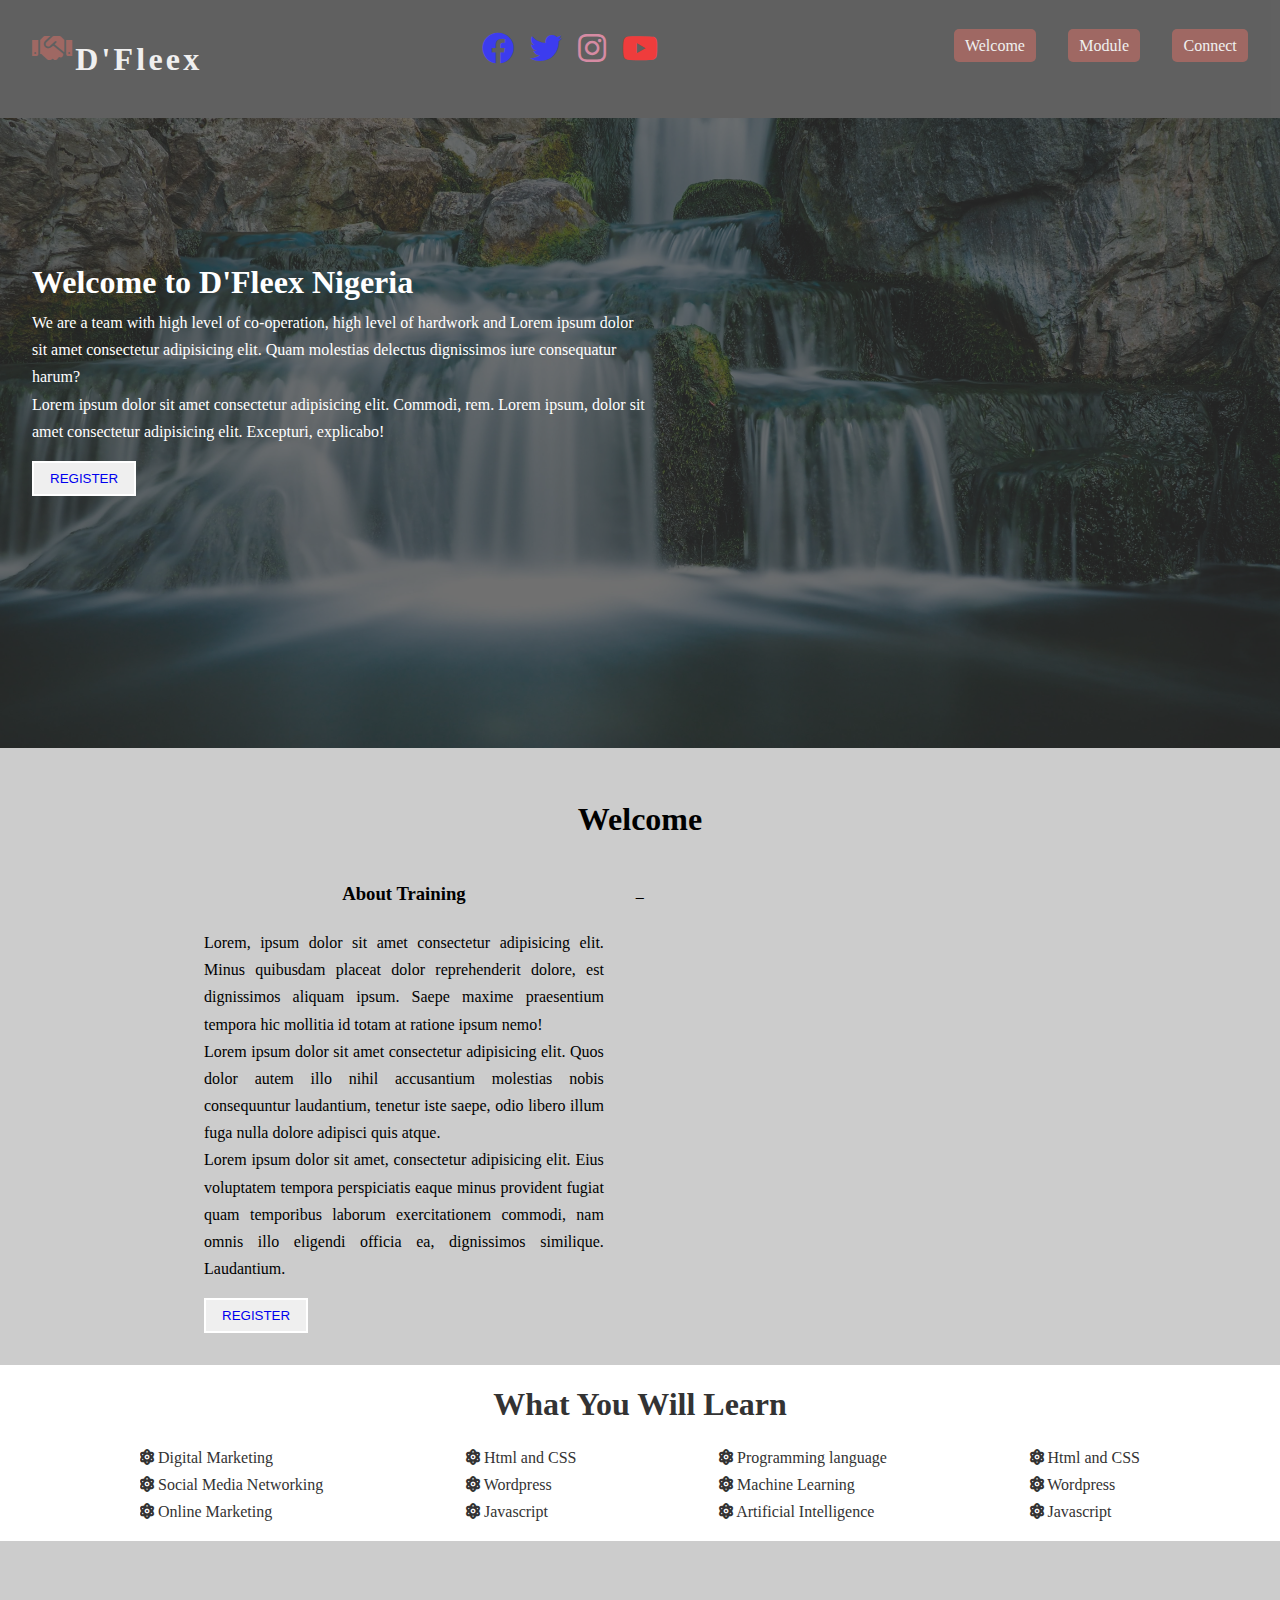
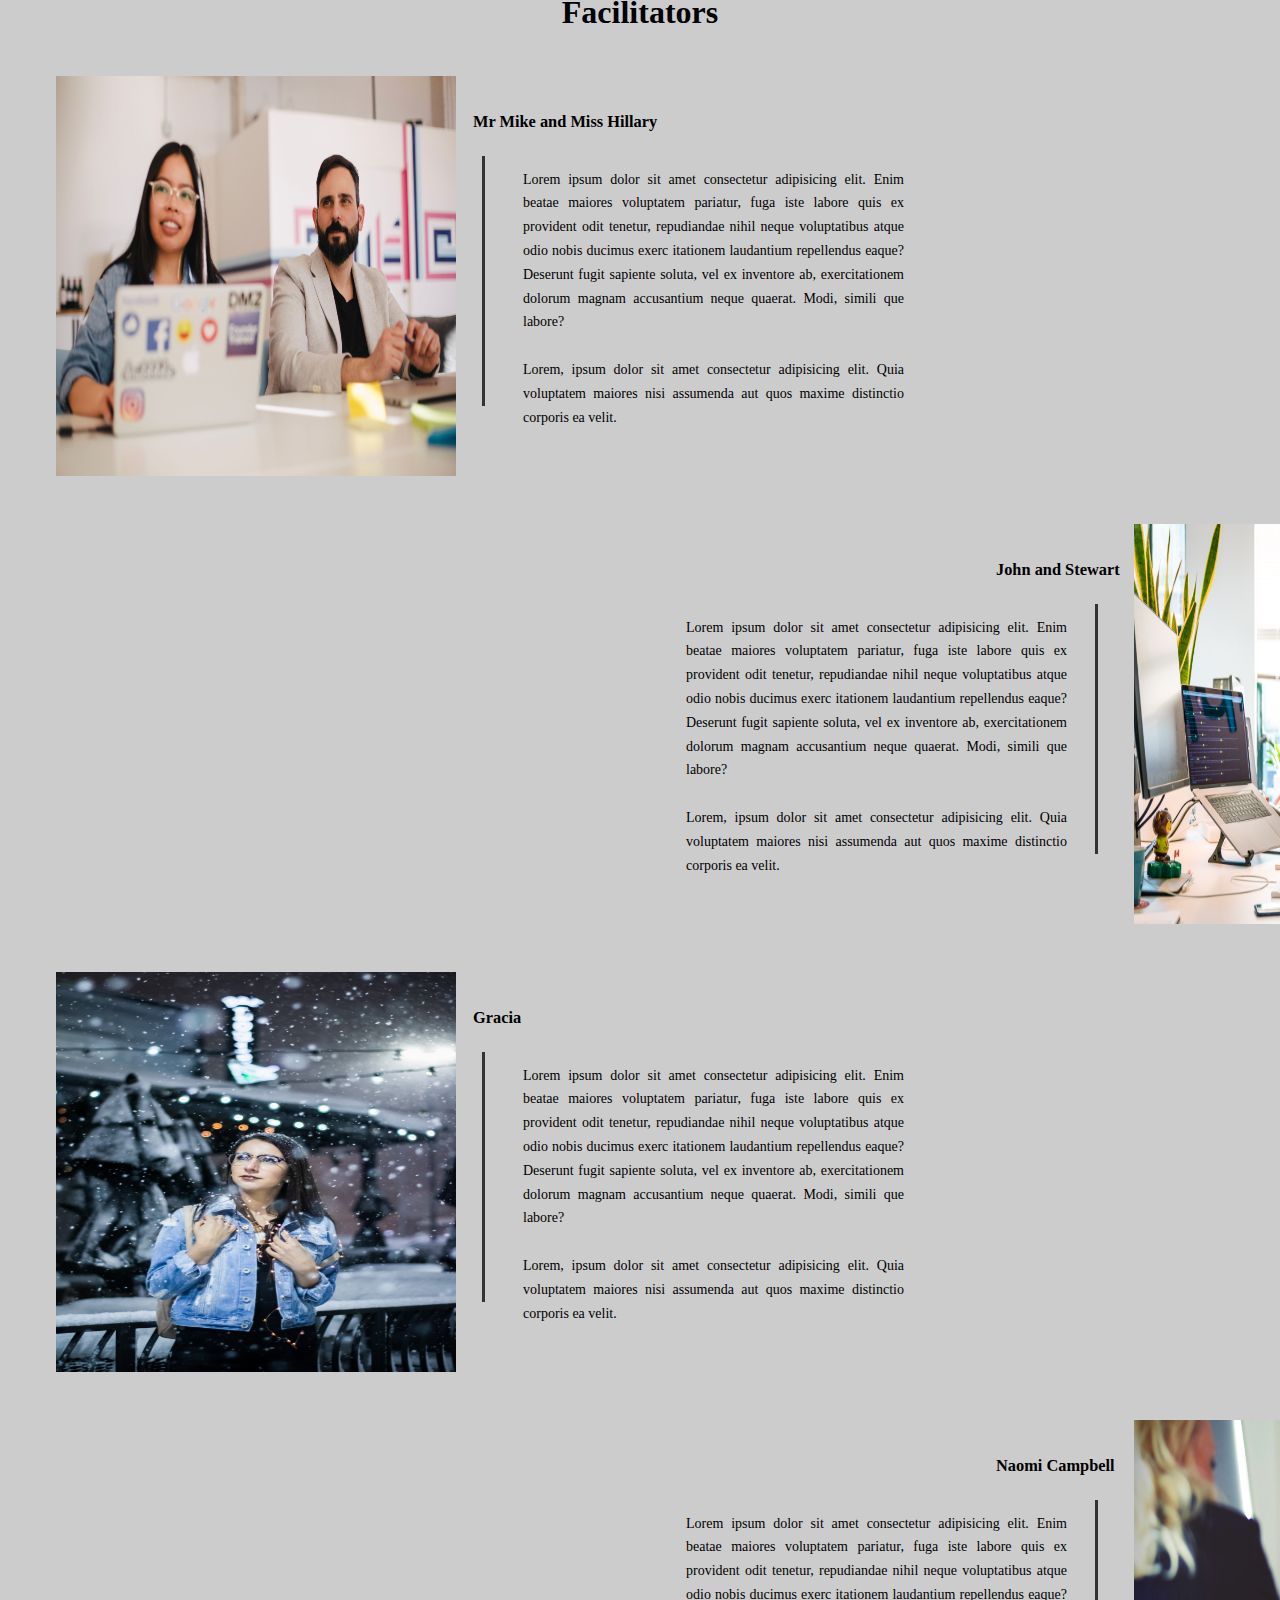
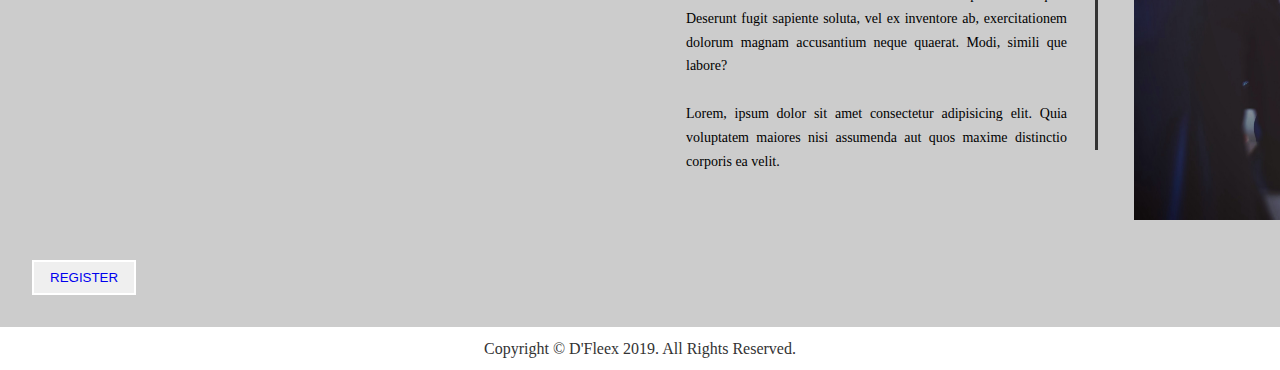
==== commit b7005e1b: "added the feature for form" ====
--- a/index.html
+++ b/index.html
@@ -48,7 +48,7 @@
                 </p>
 
                 <!-- <a class="btn" href="form.html">REGISTER</a> -->
-                <button id="modalBtn" class="button">REGISTER NOW</button>
+                <button id="modalBtn" class="button"><a href="f.html">REGISTER</a></button>
             </div>
         
         </div>
@@ -78,7 +78,7 @@
                           officia ea, dignissimos similique. Laudantium.</p>
                     </div>
                     
-                    <button id="modalBtn" class="button">REGISTER</button>
+                    <button id="modalBtn" class="button"><a href="f.html">REGISTER</a></button>
                  </div>
                  
 _
@@ -227,7 +227,7 @@
             
         
         </ul>
-        <button id="modalBtn" class="button">REGISTER</button>
+        <button id="modalBtn" class="button"><a href="f.html">REGISTER</a></button>
     </section>
 
     <div class="socials">
